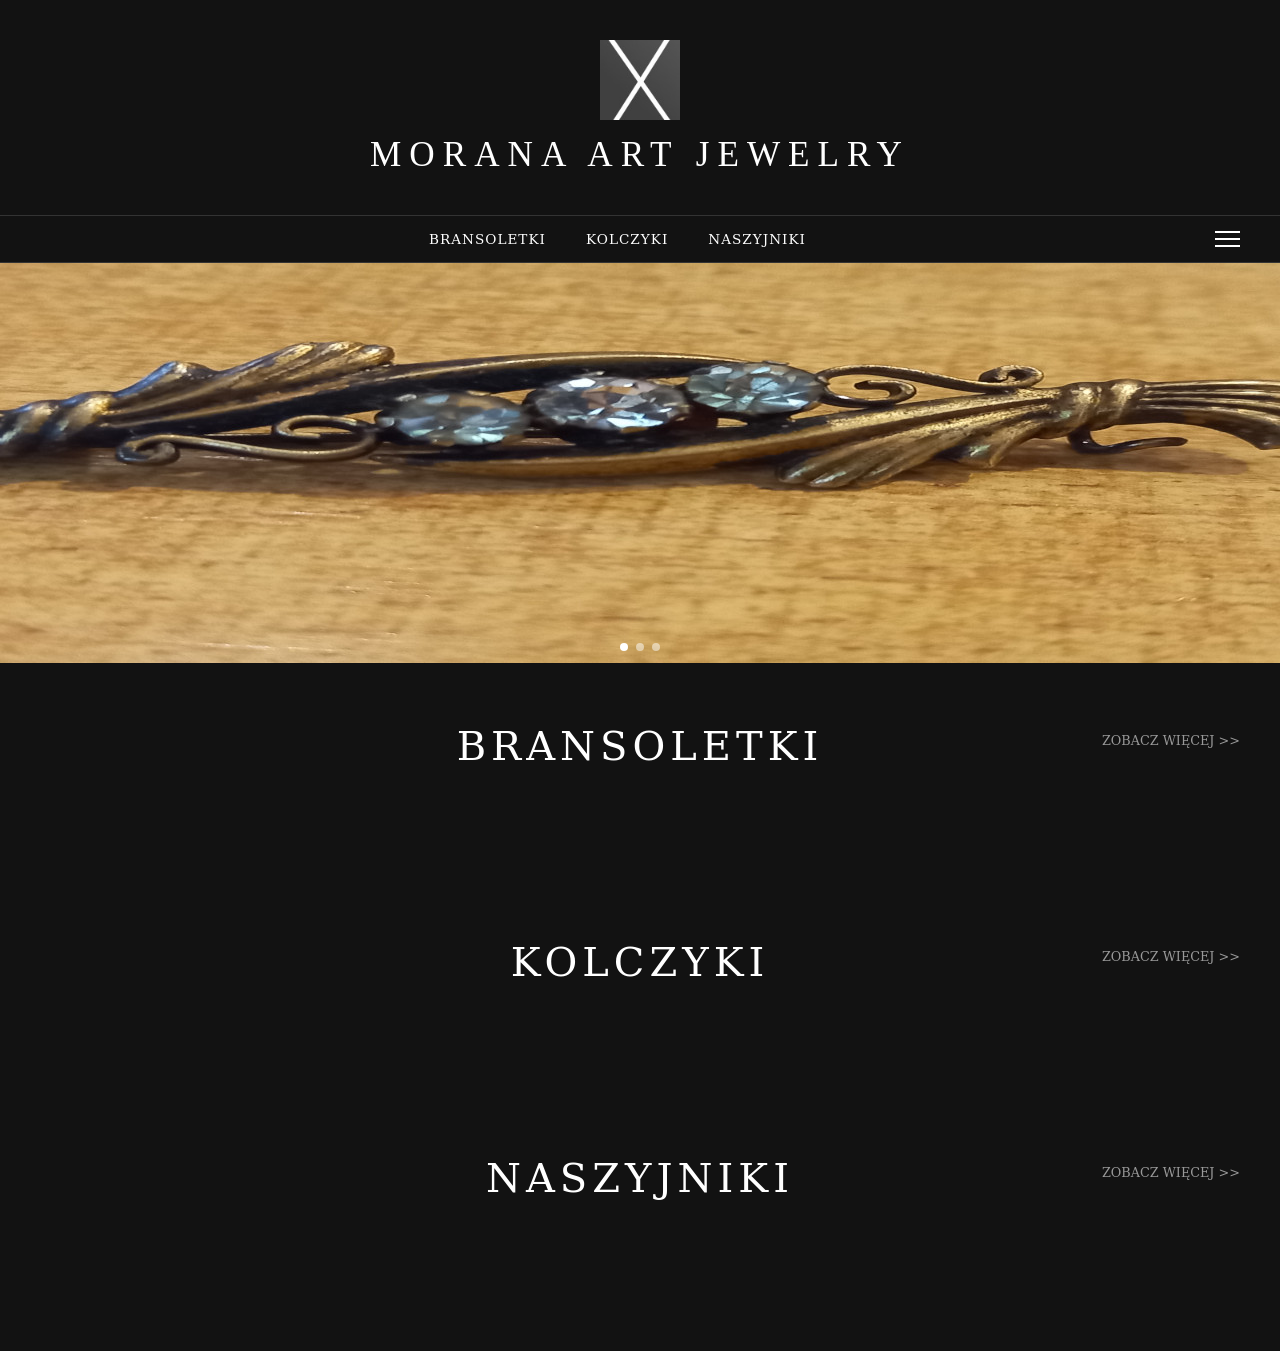
==== index.html @ 718a8120 "strzalki do przewijania produktow na stronie poprawka" ====
<!DOCTYPE html>
<html lang="pl">
<head>
    <meta charset="UTF-8">
    <meta name="viewport" content="width=device-width, initial-scale=1.0">
    <title>Morana Art - Ekskluzywna Biżuteria</title>
    <link rel="stylesheet" href="style.css">
    <link rel="stylesheet" href="https://cdn.jsdelivr.net/npm/swiper@11/swiper-bundle.min.css" />
</head>
<body>

    <header class="site-header">
        <img src="images/uploads/logo.jpg" alt="Morana Art Logo" class="site-logo">
        <h1 class="site-title">MORANA ART JEWELRY</h1>
    </header>

    <nav class="main-nav">
        <div class="nav-container">
            <ul class="nav-links">
                <li><a href="#sec-Bransoletki">Bransoletki</a></li>
                <li><a href="#sec-Kolczyki">Kolczyki</a></li>
                <li><a href="#sec-Naszyjniki">Naszyjniki</a></li>
            </ul>

            <div class="permanent-menu">
                <div class="hamburger-icon" onclick="toggleExtraMenu()">
                    <span></span>
                    <span></span>
                    <span></span>
                    <ul class="extra-dropdown" id="extraMenu">
                        <li><a href="omnie.html">O mnie</a></li>
                        <li><a href="kontakt.html">Kontakt</a></li>
                    </ul>
                </div>
            </div>
        </div>
    </nav>

    <!-- SLIDER -->
    <div class="swiper main-slider">
        <div class="swiper-wrapper">
            <div class="swiper-slide"><img src="images/uploads/slider1.jpg" alt="Kolekcja 1"></div>
            <div class="swiper-slide"><img src="images/uploads/slider2.jpg" alt="Kolekcja 2"></div>
            <div class="swiper-slide"><img src="images/uploads/slider3.jpg" alt="Kolekcja 3"></div>
        </div>
        <div class="swiper-pagination"></div>
    </div>

    <!-- SEKCJA BRANSOLETKI -->
    <section id="sec-Bransoletki" class="category-section">
        <div class="category-header">
            <a href="#" class="see-more">Zobacz więcej >></a>
            <h2 class="category-title">BRANSOLETKI</h2>
        </div>
        <div class="swiper products-swiper">
            <div id="grid-Bransoletki" class="swiper-wrapper">
                <!-- Produkty -->
            </div>
            <div class="swiper-button-next"></div>
            <div class="swiper-button-prev"></div>
        </div>
    </section>

    <!-- SEKCJA KOLCZYKI -->
    <section id="sec-Kolczyki" class="category-section">
        <div class="category-header">
            <a href="#" class="see-more">Zobacz więcej >></a>
            <h2 class="category-title">KOLCZYKI</h2>
        </div>
        <div class="swiper products-swiper">
            <div id="grid-Kolczyki" class="swiper-wrapper">
                <!-- Produkty -->
            </div>
            <div class="swiper-button-next"></div>
            <div class="swiper-button-prev"></div>
        </div>
    </section>

    <!-- SEKCJA NASZYJNIKI -->
    <section id="sec-Naszyjniki" class="category-section">
        <div class="category-header">
            <a href="#" class="see-more">Zobacz więcej >></a>
            <h2 class="category-title">NASZYJNIKI</h2>
        </div>
        <div class="swiper products-swiper">
            <div id="grid-Naszyjniki" class="swiper-wrapper">
                <!-- Produkty -->
            </div>
            <div class="swiper-button-next"></div>
            <div class="swiper-button-prev"></div>
        </div>
    </section>

    <script>
async function loadAllProducts() {
    const repoOwner = "tyskie1000-ux"; 
    const repoName = "jewelry"; 
    const folderPath = "content/products";
    const apiUrl = `https://api.github.com/repos/${repoOwner}/${repoName}/contents/${folderPath}`;

    try {
        const response = await fetch(apiUrl);
        const files = await response.json();

        const categories = ["Bransoletki", "Kolczyki", "Naszyjniki"];
        categories.forEach(cat => {
            const el = document.getElementById(`grid-${cat}`);
            if (el) el.innerHTML = '';
        });

        // TO JEST TWOJA PĘTLA FOR
        for (const file of files) {
            if (file.name.endsWith('.json')) {
                    const res = await fetch(file.download_url + '?t=' + Date.now());
                    const product = await res.json();

                    const isNew = product.is_new === true || product.is_new === "true";
                    let cleanPrice = product.price.toString().toLowerCase().replace('zł', '').trim();

                    const cardHTML = `
                        <div class="swiper-slide">
                            <a href="product.html?id=${file.name}" class="product-card" style="text-decoration: none;">
                                <div class="image-container">
                                    <img src="${product.image}" alt="${product.title}">
                                </div>
                                <div class="product-info">
                                    ${isNew ? '<span class="product-category-label">NOWOŚĆ</span>' : ''}
                                    <h3 class="product-name">${product.title}</h3>
                                    <div class="product-price">${cleanPrice} zł</div>
                                </div>
                            </a>
                        </div>
                    `;

                const targetGrid = document.getElementById(`grid-${product.category}`);
                if (targetGrid) {
                    targetGrid.innerHTML += cardHTML;
                }
            }
        }

        categories.forEach(cat => {
            const el = document.getElementById(`grid-${cat}`);
            if (el && el.innerHTML === '') {
                el.innerHTML = '<p style="color: #666; font-style: italic; text-align:center; width:100%;">Obecnie brak produktów w tej kategorii.</p>';
            }
        });

        document.querySelectorAll('.products-swiper').forEach(slider => {
            new Swiper(slider, {
                slidesPerView: 1,
                spaceBetween: 15,
                navigation: {
                    nextEl: slider.querySelector('.swiper-button-next'),
                    prevEl: slider.querySelector('.swiper-button-prev'),
                },
                breakpoints: {
                    640: { slidesPerView: 2.5 },
                    1024: { slidesPerView: 4 },
                    1440: { slidesPerView: 5 }
                }
            });
        });

    } catch (error) {
        console.error("Błąd ładowania:", error);
    }
}

loadAllProducts();
</script>

<script src="https://cdn.jsdelivr.net/npm/swiper@11/swiper-bundle.min.js"></script>
<script>
  function toggleExtraMenu() {
      const extra = document.getElementById('extraMenu');
      extra.classList.toggle('active');
  }

  const swiper = new Swiper('.main-slider', {
    loop: true,
    autoplay: {
      delay: 5000,
      disableOnInteraction: false,
    },
    pagination: {
      el: '.swiper-pagination',
      clickable: true,
    },
    grabCursor: true,
  });
</script>
</body>
</html>
---- style.css ----
/* Ogólne ustawienia strony */
html {
    scroll-behavior: smooth;
}

body {
    background-color: #121212;
    color: white;
    font-family: 'serif', sans-serif;
    margin: 0;
    padding: 0;
}

/* Nagłówek kategorii */
.category-section {
    padding: 20px;
    max-width: 1200px;
    margin: 0 auto 50px auto;
    scroll-margin-top: 100px;
}

.category-header {
    text-align: center;
    position: relative;
    margin-bottom: 30px;
}

.category-title {
    font-size: 2.5rem;
    letter-spacing: 5px;
    text-transform: uppercase;
    font-weight: 300;
    margin: 0;
}

.see-more {
    position: absolute;
    right: 0;
    top: 10px;
    color: #999;
    text-decoration: none;
    font-size: 0.8rem;
    text-transform: uppercase;
}

/* Slider produktów */
.products-swiper {
    padding: 10px 0 40px 0 !important;
    overflow: hidden;
    position: relative;
}

.products-swiper .swiper-button-next,
.products-swiper .swiper-button-prev {
    color: white;
    top: 175px;
    transform: translateY(-50%);
    z-index: 10;
    background: rgba(18, 18, 18, 0.6);
    width: 35px;
    height: 35px;
    border-radius: 50%;
}

.products-swiper .swiper-button-next::after,
.products-swiper .swiper-button-prev::after {
    font-size: 1.2rem;
    font-weight: bold;
}

.products-swiper .swiper-button-next { right: 5px; }
.products-swiper .swiper-button-prev { left: 5px; }

.products-swiper .swiper-button-disabled {
    display: none;
}

/* Karta produktu */
.product-card {
    background: transparent;
    transition: all 0.4s ease;
    cursor: pointer;
}

.product-card:hover {
    transform: translateY(-8px);
}

/* Kontener na zdjęcie (biały kwadrat) */
.image-container {
    background-color: white;
    position: relative;
    aspect-ratio: 1 / 1;
    display: flex;
    align-items: center;
    justify-content: center;
    margin-bottom: 15px;
    overflow: hidden;
}

.image-container img {
    max-width: 90%;
    max-height: 90%;
    object-fit: contain;
    transition: transform 0.5s ease;
}

.product-card:hover .image-container img {
    transform: scale(1.08);
}

/* Tekst pod zdjęciem */
.product-info {
    text-align: left;
}

.product-category-label {
    font-size: 0.7rem;
    text-transform: uppercase;
    color: #888;
    display: block;
    margin-bottom: 5px;
}

.product-name {
    font-size: 0.9rem;
    margin: 0 0 10px 0;
    font-weight: 400;
    line-height: 1.4;
    color: #ccc;
}

.product-price {
    font-size: 1.1rem;
    font-weight: bold;
    color: white;
}

/* Style strony produktu */
.product-detail-container {
    max-width: 1000px;
    margin: 40px auto;
    padding: 0 20px;
}

.back-link {
    color: #888;
    text-decoration: none;
    font-size: 0.9rem;
    display: inline-block;
    margin-bottom: 30px;
    transition: color 0.3s;
}

.back-link:hover {
    color: white;
}

.product-detail-layout {
    display: grid;
    grid-template-columns: 1fr 1fr;
    gap: 50px;
    align-items: start;
}

/* Duży biały kwadrat na zdjęcie */
.image-container.large {
    width: 100%;
    max-width: 450px;
}

.product-detail-info {
    padding-top: 20px;
}

.product-description {
    color: #ccc;
    line-height: 1.6;
    margin-bottom: 30px;
    font-size: 1.05rem;
}

.product-full-description {
    grid-column: 1 / -1;
    margin-top: 40px;
    border-top: 1px solid #333;
    padding-top: 40px;
}

.description-header {
    font-family: serif;
    letter-spacing: 2px;
    text-transform: uppercase;
    font-size: 1.2rem;
    margin-bottom: 20px;
    color: white;
}

/* Przycisk akcji */
.buy-button {
    background: white;
    color: black;
    border: none;
    padding: 15px 40px;
    font-family: serif;
    font-weight: bold;
    letter-spacing: 2px;
    cursor: pointer;
    transition: background 0.3s;
    width: 100%;
}

.buy-button:hover {
    background: #ddd;
}

/* Nowe style dla galerii miniatur (dodaj na końcu style.css) */
.gallery-thumbnails {
    display: flex;
    gap: 15px;
    margin-top: 20px;
    flex-wrap: wrap;
    max-width: 450px; /* Dopasowanie do szerokości dużego kontenera */
}

.thumb-img {
    width: 70px;
    height: 70px;
    object-fit: contain; /* Zmieniono na contain, aby pasowało do logiki białych kwadratów */
    background-color: white; /* Białe tło miniaturki pasujące do dużego zdjęcia */
    padding: 5px;
    cursor: pointer;
    border: 2px solid transparent;
    transition: all 0.3s ease;
    box-sizing: border-box;
}

.thumb-img:hover {
    transform: translateY(-2px); /* Delikatne uniesienie przy najechaniu, jak przy kartach */
}

.thumb-img.active {
    border-color: white; /* Wyraźna biała ramka oznaczająca aktywne zdjęcie */
}

/* Slider na stronie głównej */
.main-slider {
    width: 100%;
    height: 400px;
    margin-bottom: 40px;
    margin-top: 0;
}

.main-slider .swiper-slide img {
    width: 100%;
    height: 100%;
    object-fit: cover;
    display: block;
}

.main-slider .swiper-pagination-bullet {
    background: #fff;
    opacity: 0.5;
}

.main-slider .swiper-pagination-bullet-active {
    background: #fff;
    opacity: 1;
}

/* Nagłówek strony */
.site-header {
    padding: 40px 20px;
    text-align: center;
    background-color: #121212;
}

.site-logo {
    max-height: 80px;
    width: auto;
    margin-bottom: 15px;
    display: block;
    margin-left: auto;
    margin-right: auto;
}

.site-title {
    font-family: serif;
    font-size: 2.2rem;
    letter-spacing: 8px;
    font-weight: 300;
    margin: 0;
    color: white;
    text-transform: uppercase;
}

/* Nawigacja */
.main-nav {
    border-top: 1px solid #333;
    border-bottom: 1px solid #333;
    background-color: #121212;
    position: sticky;
    top: 0;
    z-index: 1000;
}

.nav-container {
    max-width: 1200px;
    margin: 0 auto;
    display: flex;
    align-items: center;
    justify-content: space-between;
    padding: 0 20px;
}

.nav-links {
    list-style: none;
    margin: 0;
    padding: 0;
    display: flex;
    flex-wrap: wrap;
    justify-content: center;
    gap: 20px;
    flex-grow: 1;
}

.nav-links li a {
    display: block;
    padding: 15px 10px;
    color: white;
    text-decoration: none;
    text-transform: uppercase;
    font-size: 0.85rem;
    letter-spacing: 1px;
    transition: color 0.3s;
}

.nav-links li a:hover {
    color: #999;
}

/* Stały hamburger (Kontakt/O mnie) na prawo */
.permanent-menu {
    position: relative;
    z-index: 1001;
    margin-left: 20px;
}

.hamburger-icon {
    display: flex;
    flex-direction: column;
    gap: 5px;
    width: 25px;
    cursor: pointer;
    padding: 15px 0;
}

.hamburger-icon span {
    display: block;
    width: 100%;
    height: 2px;
    background-color: white;
}

.extra-dropdown {
    display: none;
    position: absolute;
    top: 100%;
    right: 0;
    background: #1a1a1a;
    list-style: none;
    padding: 10px 0;
    margin: 0;
    min-width: 150px;
    border: 1px solid #333;
    text-align: right;
}

.extra-dropdown.active {
    display: block;
}

.extra-dropdown li a {
    padding: 10px 20px;
    display: block;
    color: white;
    text-decoration: none;
    font-size: 0.8rem;
    letter-spacing: 1px;
    text-transform: uppercase;
}

.extra-dropdown li a:hover {
    background: #252525;
}

@media (max-width: 768px) {
    .nav-links {
        gap: 5px;
    }
    
    .nav-links li a {
        font-size: 0.75rem;
        padding: 10px 5px;
    }

    .category-title {
        font-size: 1.5rem;
        letter-spacing: 3px;
    }

    .see-more {
        top: -5px;
        font-size: 0.7rem;
    }

    .products-swiper .swiper-button-next,
    .products-swiper .swiper-button-prev {
        top: 45%;
    }
}

/* RWD - na telefonach jedna kolumna */
@media (max-width: 768px) {
    .product-detail-layout {
        grid-template-columns: 1fr;
        gap: 30px;
    }
    
    .image-container.large {
        max-width: 100%;
    }
}
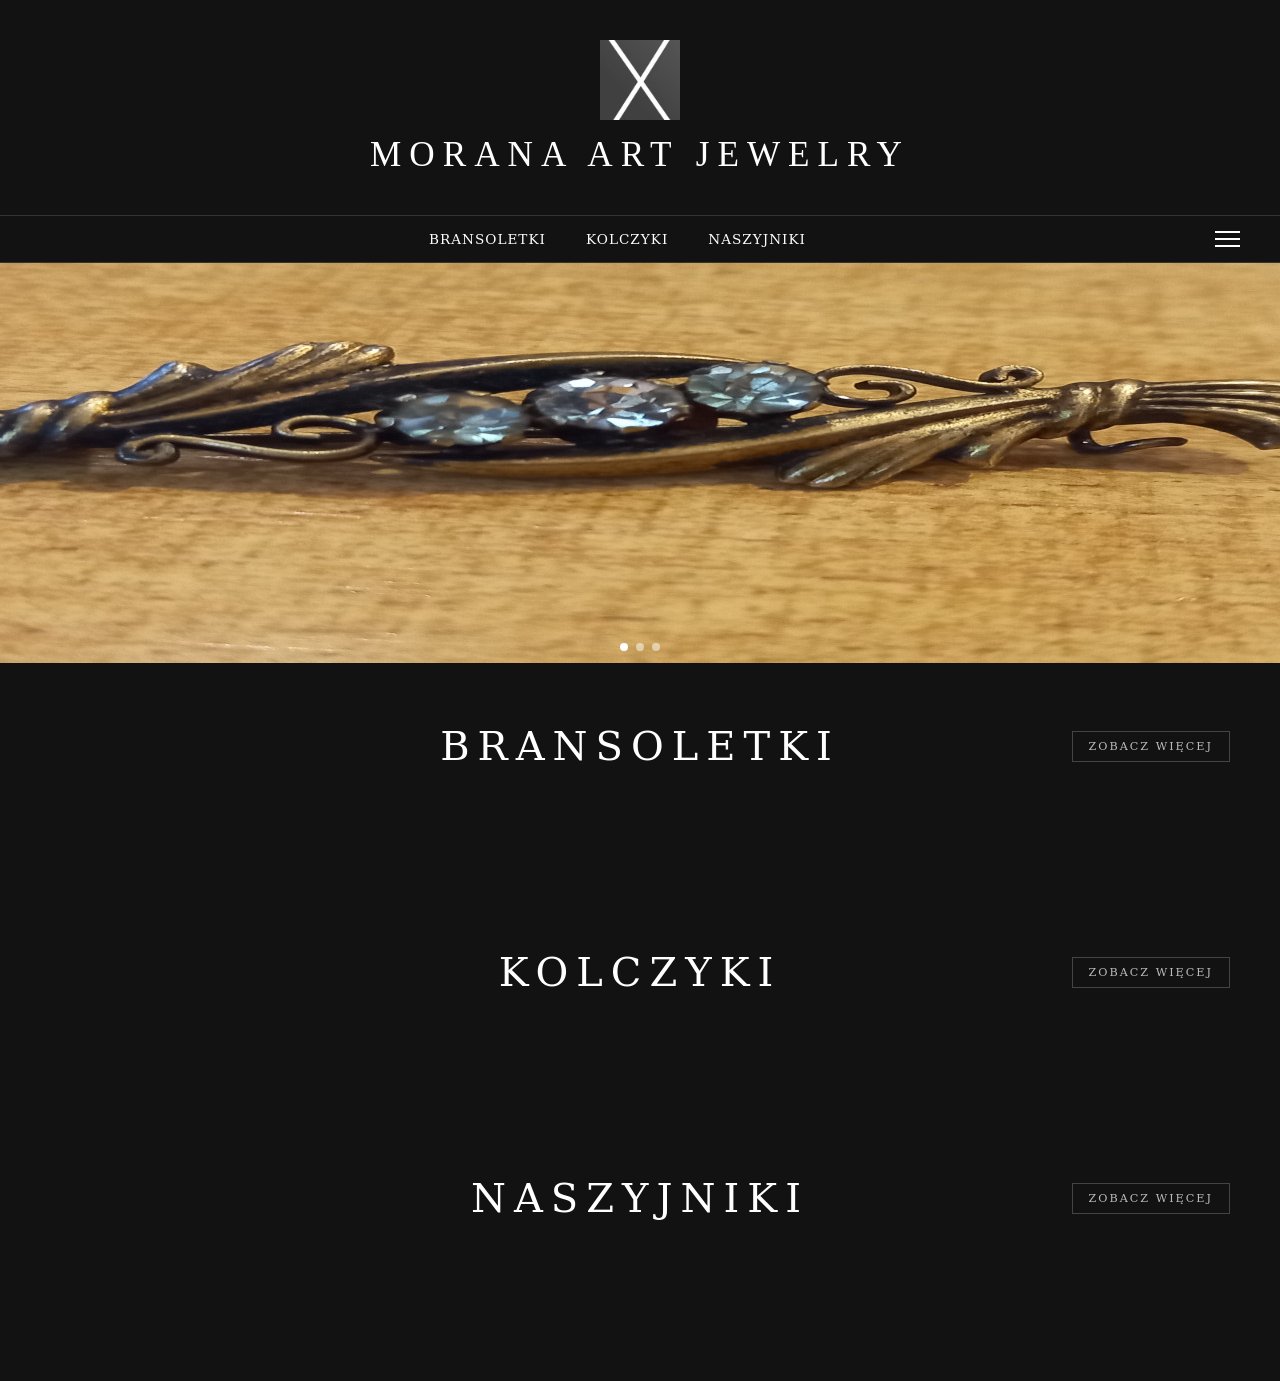
==== commit 5b33acba: "nowa strona kategorii zobacz wiecej" ====
--- a/index.html
+++ b/index.html
@@ -49,7 +49,7 @@
     <!-- SEKCJA BRANSOLETKI -->
     <section id="sec-Bransoletki" class="category-section">
         <div class="category-header">
-            <a href="#" class="see-more">Zobacz więcej >></a>
+            <a href="category.html?cat=Bransoletki" class="see-more">Zobacz więcej</a>
             <h2 class="category-title">BRANSOLETKI</h2>
         </div>
         <div class="swiper products-swiper">
@@ -64,7 +64,7 @@
     <!-- SEKCJA KOLCZYKI -->
     <section id="sec-Kolczyki" class="category-section">
         <div class="category-header">
-            <a href="#" class="see-more">Zobacz więcej >></a>
+            <a href="category.html?cat=Kolczyki" class="see-more">Zobacz więcej</a>
             <h2 class="category-title">KOLCZYKI</h2>
         </div>
         <div class="swiper products-swiper">
@@ -79,7 +79,7 @@
     <!-- SEKCJA NASZYJNIKI -->
     <section id="sec-Naszyjniki" class="category-section">
         <div class="category-header">
-            <a href="#" class="see-more">Zobacz więcej >></a>
+            <a href="category.html?cat=Naszyjniki" class="see-more">Zobacz więcej</a>
             <h2 class="category-title">NASZYJNIKI</h2>
         </div>
         <div class="swiper products-swiper">
--- a/style.css
+++ b/style.css
@@ -20,14 +20,17 @@
 }
 
 .category-header {
-    text-align: center;
+    display: flex;
+    justify-content: center;
+    align-items: center;
     position: relative;
-    margin-bottom: 30px;
+    margin-bottom: 40px;
+    padding: 0 10px;
 }
 
 .category-title {
     font-size: 2.5rem;
-    letter-spacing: 5px;
+    letter-spacing: 8px;
     text-transform: uppercase;
     font-weight: 300;
     margin: 0;
@@ -35,12 +38,29 @@
 
 .see-more {
     position: absolute;
-    right: 0;
-    top: 10px;
-    color: #999;
+    right: 10px;
+    color: #bbb;
     text-decoration: none;
-    font-size: 0.8rem;
-    text-transform: uppercase;
+    font-size: 0.7rem;
+    text-transform: uppercase;
+    letter-spacing: 2px;
+    border: 1px solid #444;
+    padding: 8px 16px;
+    transition: all 0.3s ease;
+}
+
+.see-more:hover {
+    color: white;
+    border-color: white;
+    background: rgba(255,255,255,0.05);
+}
+
+/* Siatka produktów (dla strony kategorii) */
+.products-grid {
+    display: grid;
+    grid-template-columns: repeat(auto-fill, minmax(220px, 1fr));
+    gap: 25px;
+    margin-top: 30px;
 }
 
 /* Slider produktów */
@@ -53,7 +73,7 @@
 .products-swiper .swiper-button-next,
 .products-swiper .swiper-button-prev {
     color: white;
-    top: 175px;
+    top: 155px;
     transform: translateY(-50%);
     z-index: 10;
     background: rgba(18, 18, 18, 0.6);
@@ -409,9 +429,15 @@
         letter-spacing: 3px;
     }
 
+    .category-header {
+        flex-direction: column;
+        gap: 15px;
+    }
+
     .see-more {
-        top: -5px;
-        font-size: 0.7rem;
+        position: static;
+        font-size: 0.65rem;
+        padding: 6px 12px;
     }
 
     .products-swiper .swiper-button-next,
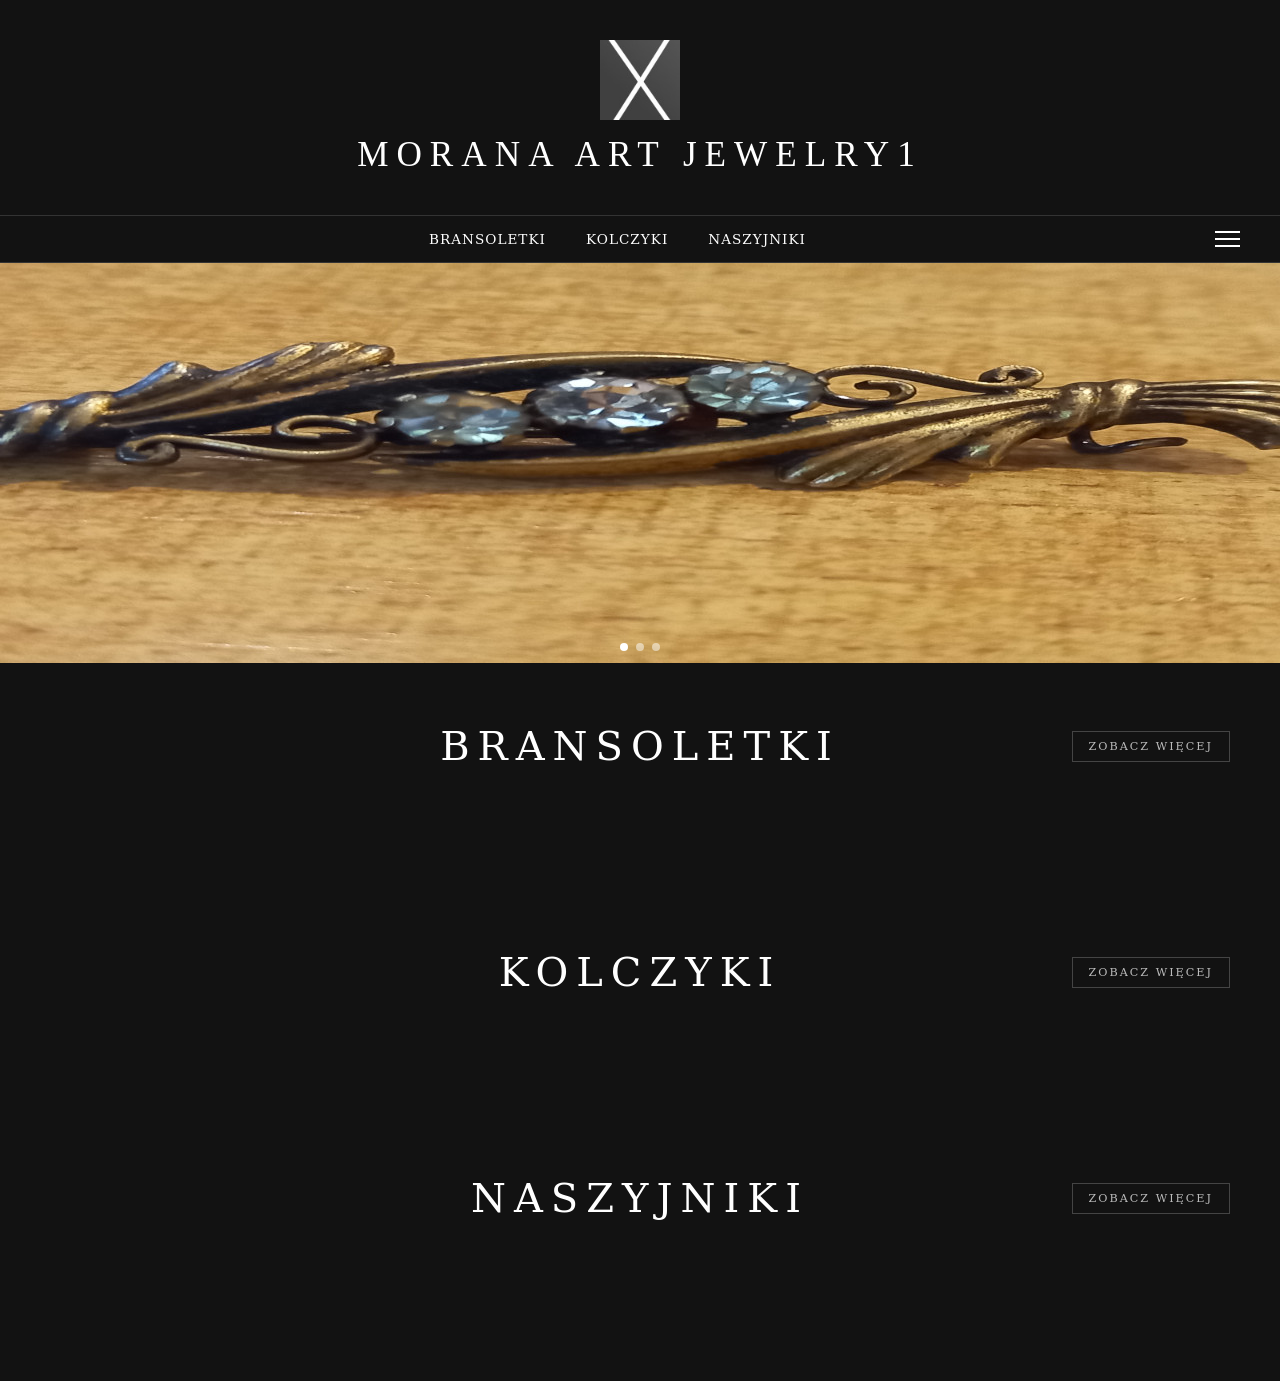
==== commit e5287a9c: "test2" ====
--- a/index.html
+++ b/index.html
@@ -11,7 +11,7 @@
 
     <header class="site-header">
         <img src="images/uploads/logo.jpg" alt="Morana Art Logo" class="site-logo">
-        <h1 class="site-title">MORANA ART JEWELRY</h1>
+        <h1 class="site-title">MORANA ART JEWELRY1</h1>
     </header>
 
     <nav class="main-nav">
--- a/style.css
+++ b/style.css
@@ -73,7 +73,7 @@
 .products-swiper .swiper-button-next,
 .products-swiper .swiper-button-prev {
     color: white;
-    top: 155px;
+    top: 150px;
     transform: translateY(-50%);
     z-index: 10;
     background: rgba(18, 18, 18, 0.6);
@@ -164,16 +164,22 @@
 }
 
 .back-link {
-    color: #888;
+    display: inline-block;
+    color: #bbb;
     text-decoration: none;
-    font-size: 0.9rem;
-    display: inline-block;
-    margin-bottom: 30px;
-    transition: color 0.3s;
+    font-size: 0.7rem;
+    text-transform: uppercase;
+    letter-spacing: 2px;
+    border: 1px solid #444;
+    padding: 8px 16px;
+    margin-bottom: 40px;
+    transition: all 0.3s ease;
 }
 
 .back-link:hover {
     color: white;
+    border-color: white;
+    background: rgba(255,255,255,0.05);
 }
 
 .product-detail-layout {
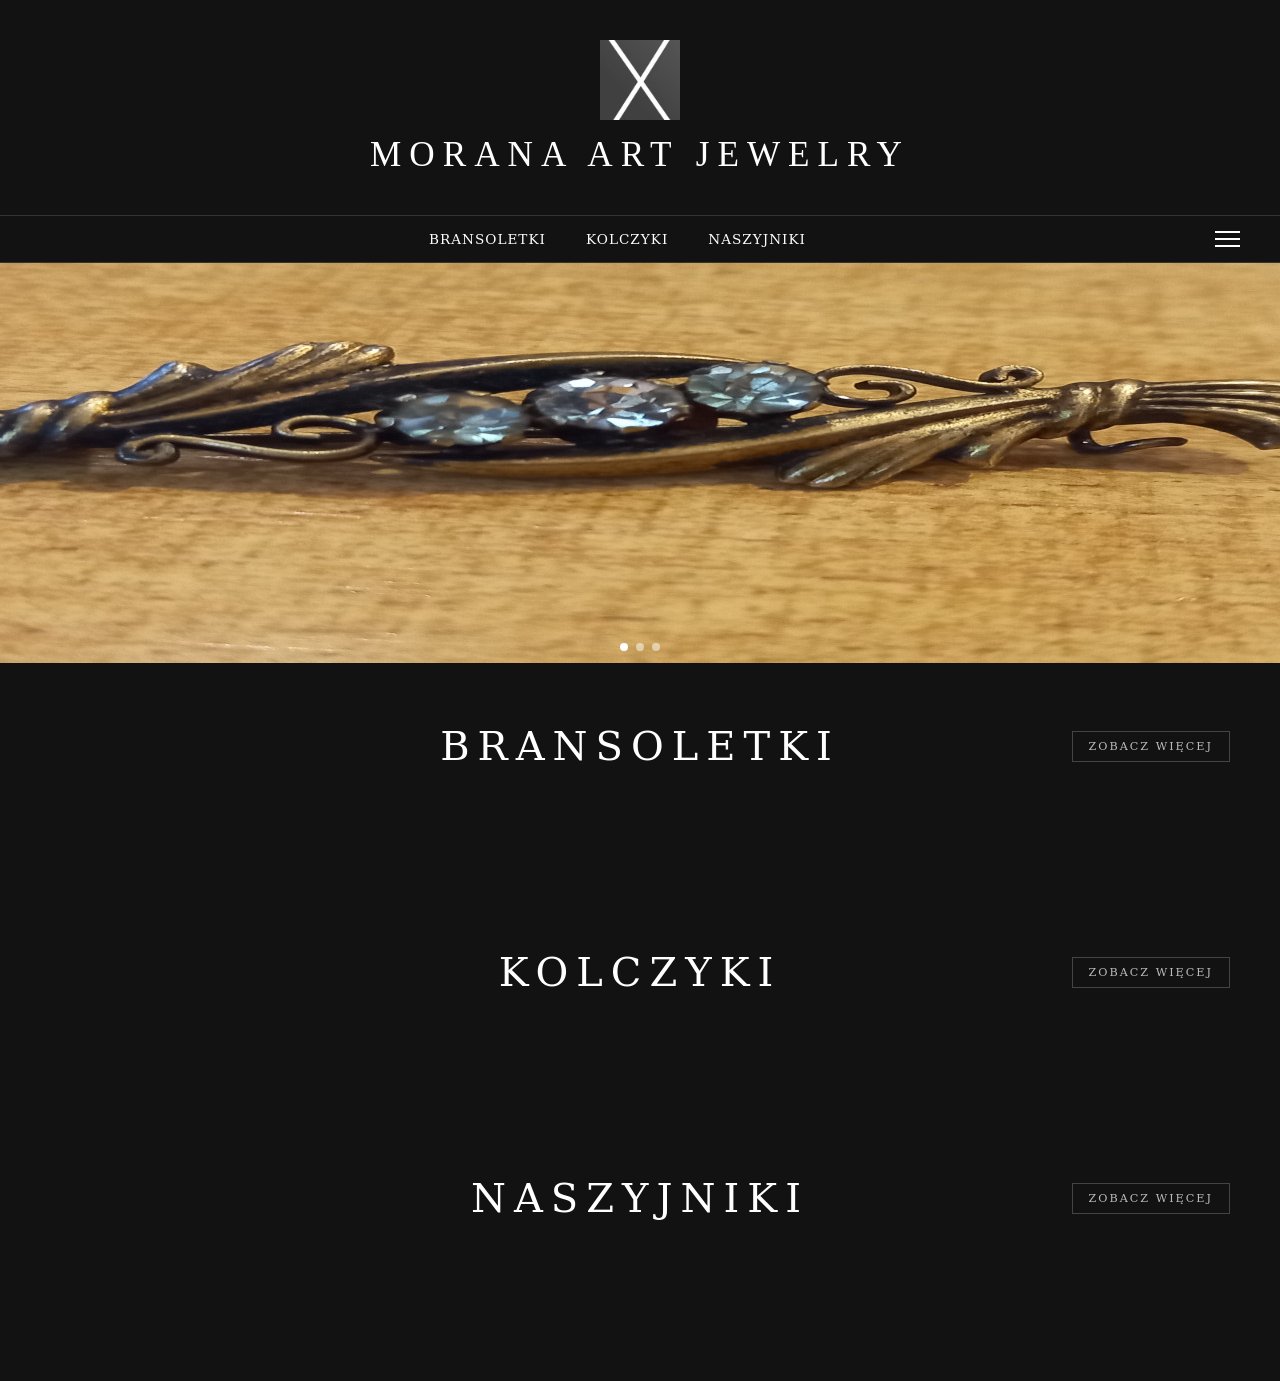
==== commit 48e50d54: "test3" ====
--- a/index.html
+++ b/index.html
@@ -11,7 +11,7 @@
 
     <header class="site-header">
         <img src="images/uploads/logo.jpg" alt="Morana Art Logo" class="site-logo">
-        <h1 class="site-title">MORANA ART JEWELRY1</h1>
+        <h1 class="site-title">MORANA ART JEWELRY</h1>
     </header>
 
     <nav class="main-nav">
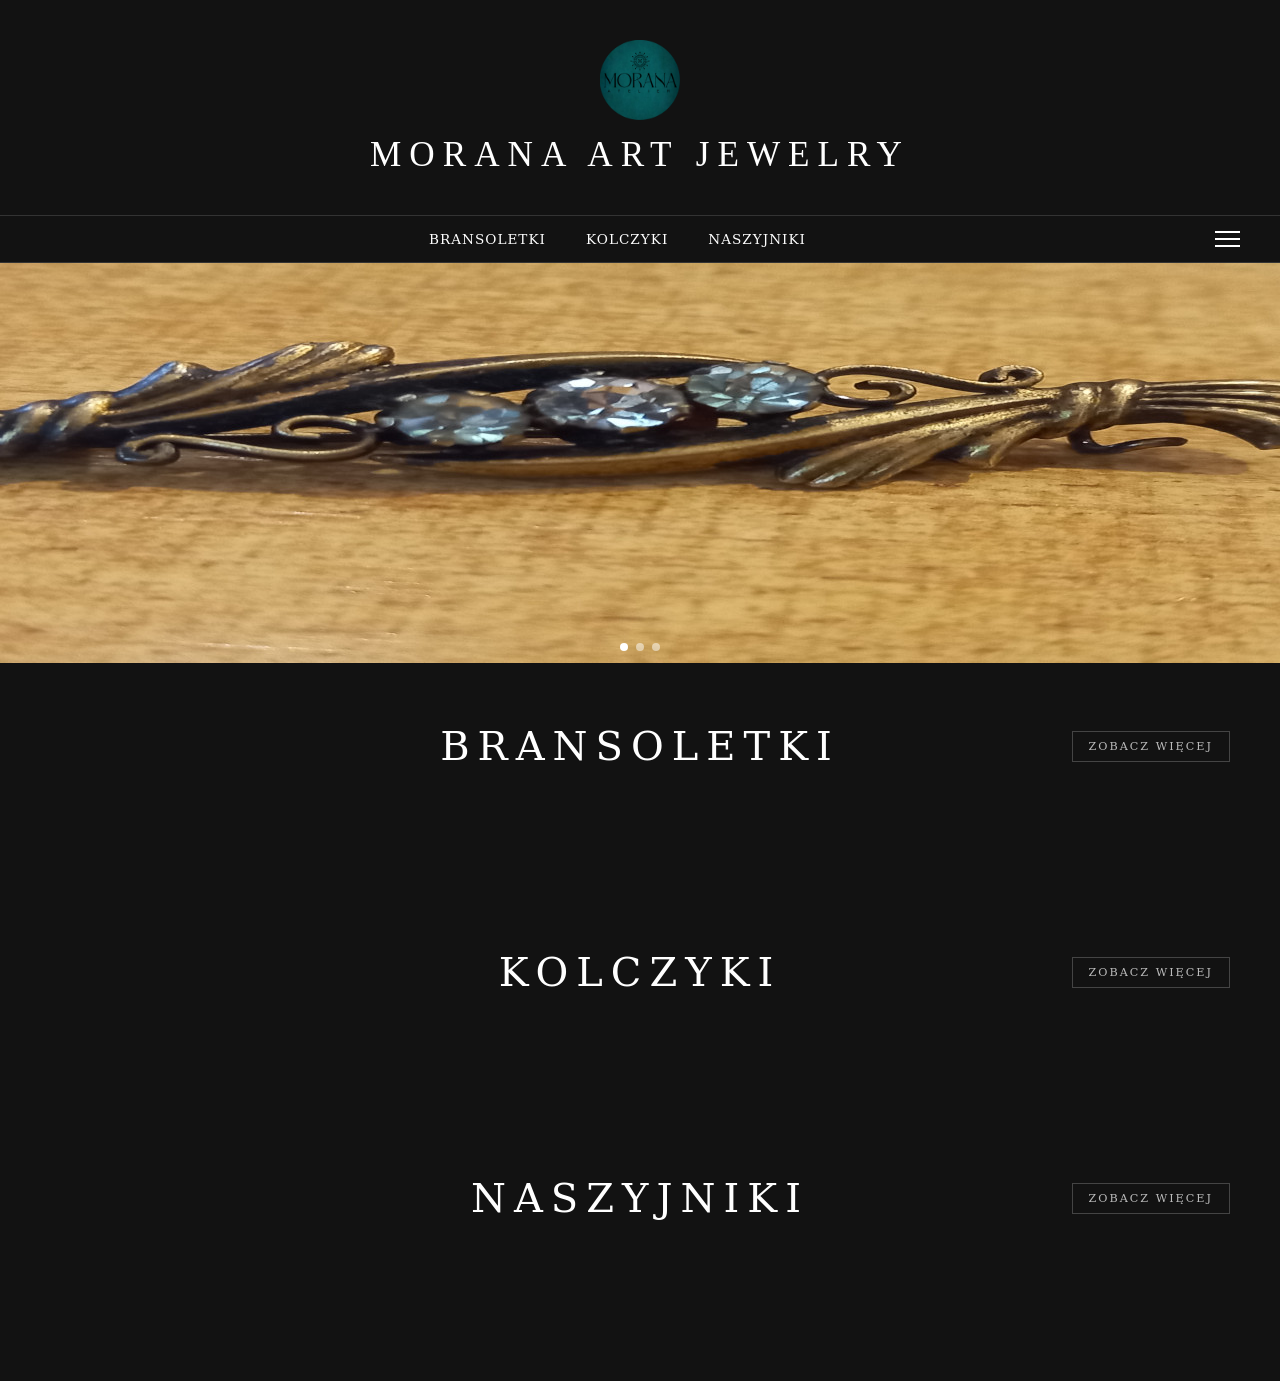
==== commit 03ddbaca: "logo" ====
--- a/index.html
+++ b/index.html
@@ -10,7 +10,7 @@
 <body>
 
     <header class="site-header">
-        <img src="images/uploads/logo.jpg" alt="Morana Art Logo" class="site-logo">
+        <img src="images/uploads/morana_logo.png" alt="Morana Art Logo" class="site-logo">
         <h1 class="site-title">MORANA ART JEWELRY</h1>
     </header>
 
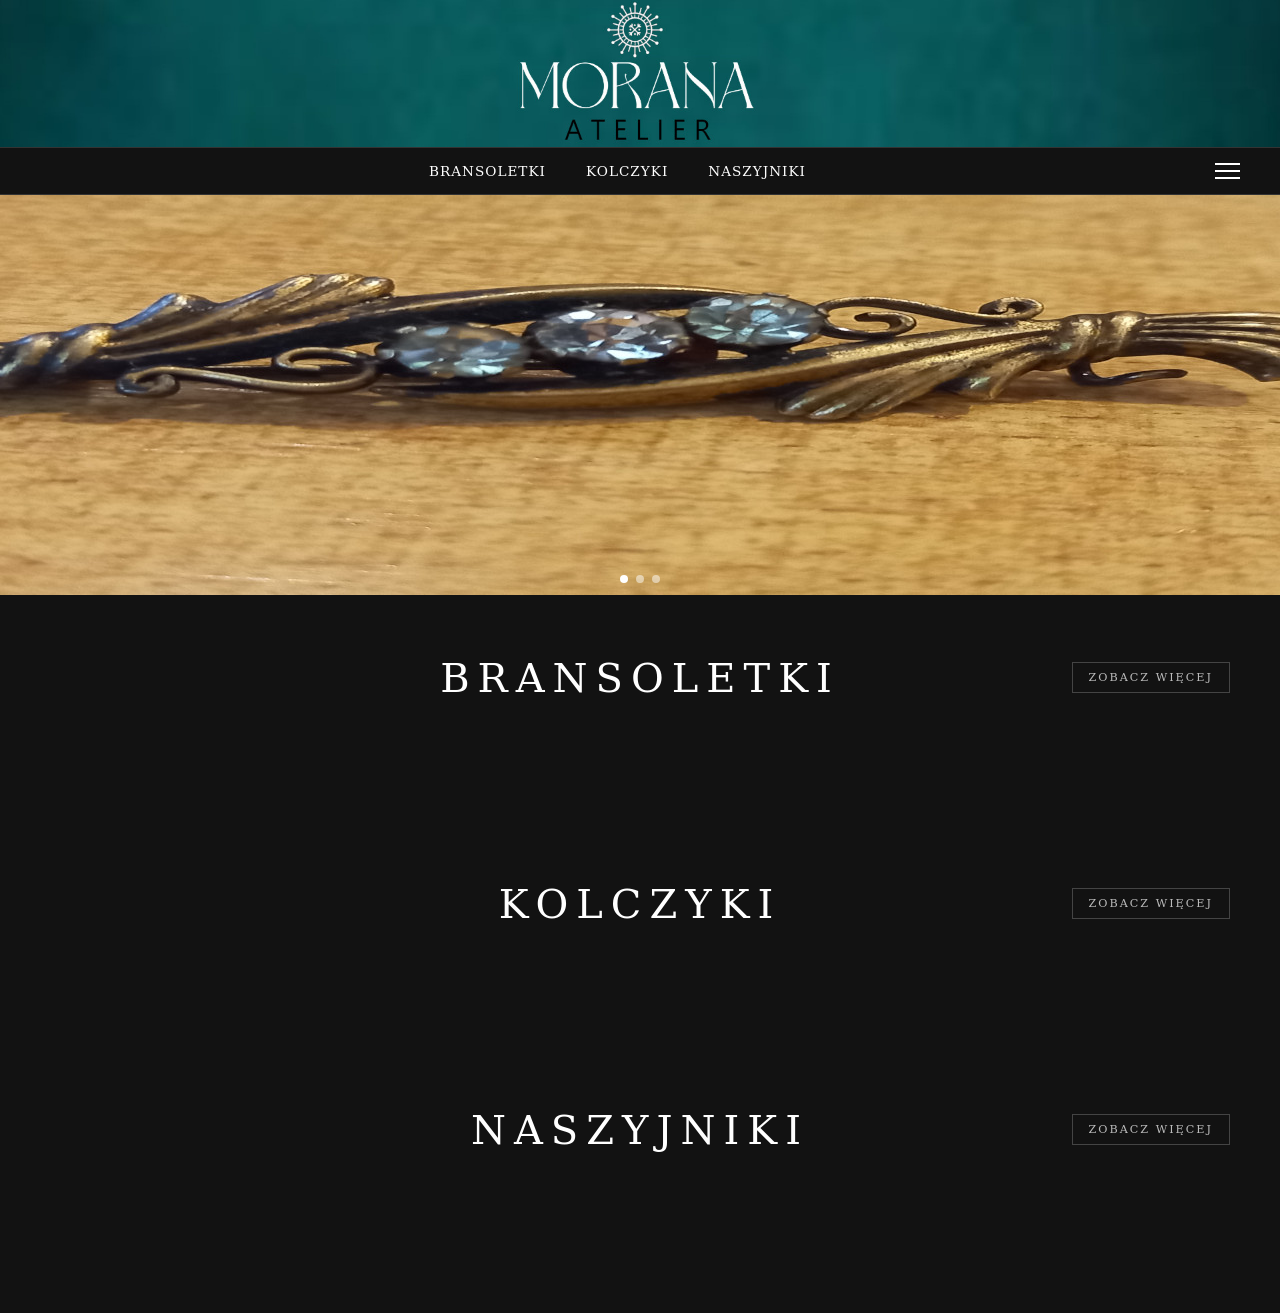
==== commit bc9c3cfb: "logo pelny ekran" ====
--- a/index.html
+++ b/index.html
@@ -10,8 +10,7 @@
 <body>
 
     <header class="site-header">
-        <img src="images/uploads/morana_logo.png" alt="Morana Art Logo" class="site-logo">
-        <h1 class="site-title">MORANA ART JEWELRY</h1>
+        <img src="images/uploads/morana_logo_full.jpg" alt="Morana Art Jewelry" class="header-banner">
     </header>
 
     <nav class="main-nav">
--- a/style.css
+++ b/style.css
@@ -296,28 +296,18 @@
 
 /* Nagłówek strony */
 .site-header {
-    padding: 40px 20px;
+    padding: 0;
     text-align: center;
     background-color: #121212;
-}
-
-.site-logo {
-    max-height: 80px;
-    width: auto;
-    margin-bottom: 15px;
-    display: block;
-    margin-left: auto;
-    margin-right: auto;
-}
-
-.site-title {
-    font-family: serif;
-    font-size: 2.2rem;
-    letter-spacing: 8px;
-    font-weight: 300;
-    margin: 0;
-    color: white;
-    text-transform: uppercase;
+    overflow: hidden;
+}
+
+.header-banner {
+    width: 100%;
+    max-width: 1920px;
+    height: auto;
+    display: block;
+    margin: 0 auto;
 }
 
 /* Nawigacja */
